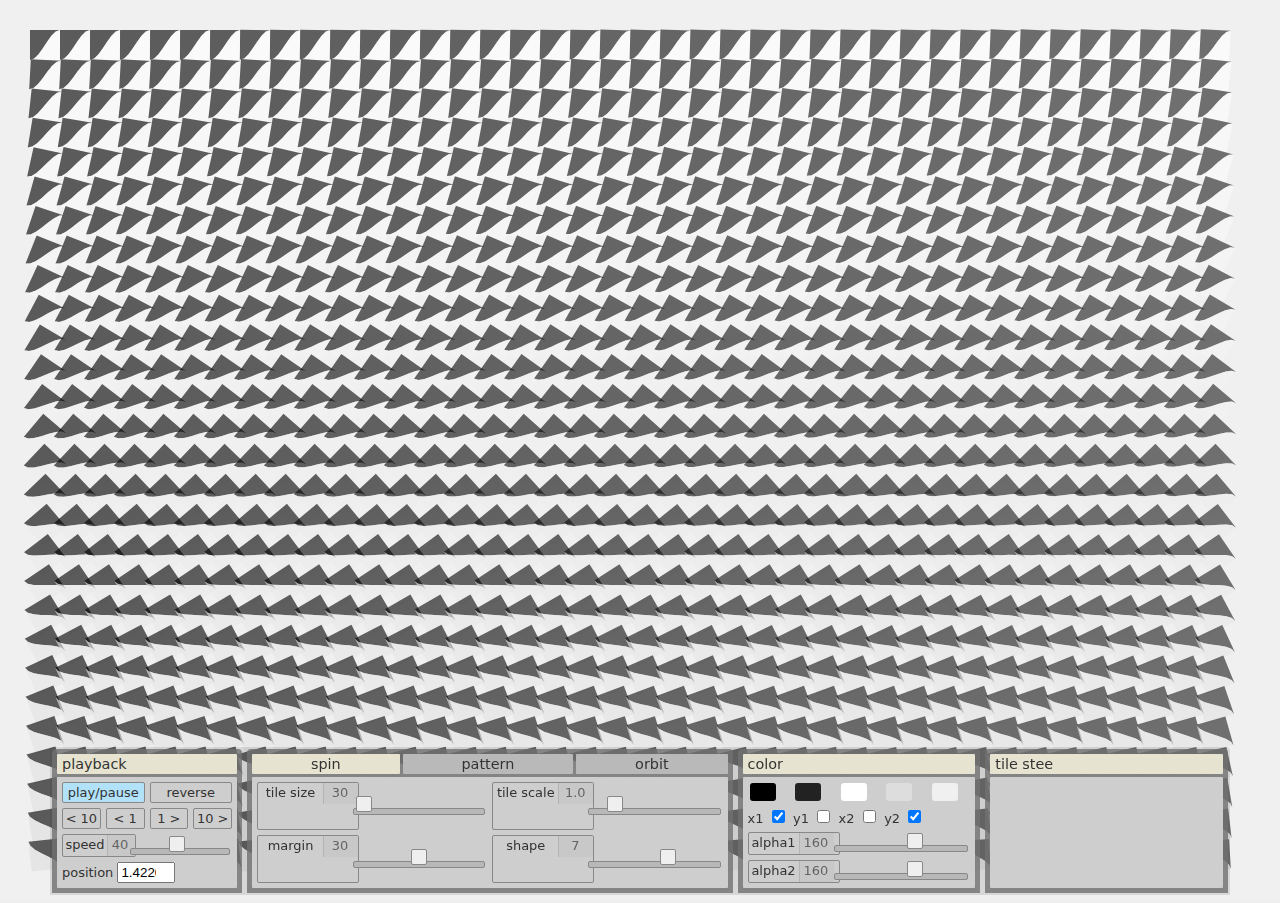
==== web/index.html @ 3391c8dc "change to orbit mode, crazy new stuff!" ====
<!DOCTYPE html>
<html>
  <head>
    <meta charset="UTF-8">
    <meta name="viewport" content="width=device-width,initial-scale=1">
    <title>Tiles</title>
    <meta name="author" content="James Rowen">
    <meta name="description" content="Tile spinner">
    <meta name="keywords" content="tiles, math, canvas, patterns">
    <link rel="stylesheet" href="styles.css" type="text/css">
  </head>

  <body>
    <div id="mode" class="controls">
      <div id="playback">
        <div class="controlHeader">playback</div>
        <div class="controlPanel">
          <div id="playing" class="button" onclick="updateSetting(this.id, !this.value)">play/pause</div>
          <div id="rewind" class="button" onclick="updateSetting(this.id, !this.value)" />reverse</div>
          <div id="stepBack10" class="button" onclick="setStep(-10)">&lt; 10</div>
          <div id="stepBack" class="button" onclick="setStep(-1)">&lt; 1</div>
          <div id="stepForward" class="button" onclick="setStep(1)">1 &gt;</div>
          <div id="stepForward10" class="button" onclick="setStep(10)">10 &gt;</div>
          <div class="slider speedControl spinMode">
            <label for="spinSpeed"><div>speed</div><span></span></label>
            <input type="range" id="spinSpeed" min="1" max="85" step="1" oninput="updateSetting(this.id, this.value)" />
          </div>
          <div class="slider speedControl patternMode">
            <label for="patternSpeed"><div>speed</div><span></span></label>
            <input type="range" id="patternSpeed" min="1" max="80" step="1" oninput="updateSetting(this.id, this.value)" />
          </div>
          <div class="slider speedControl orbitMode">
            <label for="orbitSpeed"><div>speed</div><span></span></label>
            <input type="range" id="orbitSpeed" min="1" max="80" step="1" oninput="updateSetting(this.id, this.value)" />
          </div>
          <div class="positionControl spinMode">
            <label for="spin">position</label>
            <input type="number" id="spin" onchange="updateSetting(this.id, this.value)" />
          </div>
          <div class="positionControl patternMode">
            <label for="patternProg">position</label>
            <input type="number" id="patternProg" onchange="updateSetting(this.id, this.value)" />
          </div>
          <div class="positionControl orbitMode">
            <label for="orbit">orbit</label>
            <input type="number" id="orbit" onchange="updateSetting(this.id, this.value)" />
          </div>
        </div>
      </div>
      <div id="modeControls">
        <div id="modeTabs">
          <div class="controlHeader" onclick="updateSetting('mode', 'spin')">spin</div><!--
       --><div class="controlHeader" onclick="updateSetting('mode', 'pattern')">pattern</div><!--
       --><div class="controlHeader" onclick="updateSetting('mode', 'orbit')">orbit</div>
        </div>
        <div class="controlPanel">
          <div class="slider spinMode">
            <label for="tileSize"><div>tile size</div><span></span></label>
            <input type="range" id="tileSize" min="40" max="180" step="1" oninput="updateSetting(this.id, this.value)" />
          </div>
          <div class="slider spinMode">
            <label for="tileScale"><div>tile scale</div><span></span></label>
            <input type="range" id="tileScale" min=".7" max="2.8" step=".02" oninput="updateSetting(this.id, this.value)" />
          </div>
          <div class="slider spinMode">
            <label for="margin"><div>margin</div><span></span></label>
            <input type="range" id="margin" min="0" max="60" step="1" oninput="updateSetting(this.id, this.value)" />
          </div>
          <div class="slider spinMode">
            <label for="shapeIterations"><div>shape</div><span></span></label>
            <input type="range" id="shapeIterations" min="2" max="10" step="1" oninput="updateSetting(this.id, this.value)" />
          </div>
          <div class="patternMode"> not implemented yet</div>
          <div class="slider orbitMode">
            <label for="zoom"><div>zoom</div><span></span></label>
            <input type="range" id="zoom" min="5" max="80" step="1" oninput="updateSetting(this.id, this.value)" />
          </div>
          <div class="slider orbitMode">
            <label for="radius"><div>curl</div><span></span></label>
            <input type="range" id="radius" min="1" max="60" step="1" oninput="updateSetting(this.id, this.value)" />
          </div>
          <div class="slider orbitMode">
            <label for="bodies"><div>bodies</div><span></span></label>
            <input type="range" id="bodies" min="10" max="2000" step="10" oninput="updateSetting(this.id, this.value)" />
          </div>
        </div>
      </div>
      <div id="color">
        <div class="controlHeader">color</div>
        <div class="controlPanel">
          <input type="color" id="color1a" onchange="updateSetting(this.id, this.value)" />
          <input type="color" id="color1b" onchange="updateSetting(this.id, this.value)" />
          <input type="color" id="color2a" onchange="updateSetting(this.id, this.value)" />
          <input type="color" id="color2b" onchange="updateSetting(this.id, this.value)" />
          <input type="color" id="bgColor" onchange="updateSetting(this.id, this.value)" />
          <div>x1 <input type="checkbox" id="g1x" onchange="updateSetting(this.id, this.checked)" /></div>
          <div>y1 <input type="checkbox" id="g1y" onchange="updateSetting(this.id, this.checked)" /></div>
          <div>x2 <input type="checkbox" id="g2x" onchange="updateSetting(this.id, this.checked)" /></div>
          <div>y2 <input type="checkbox" id="g2y" onchange="updateSetting(this.id, this.checked)" /></div>
          <div class="slider">
            <label for="c1alpha"><div>alpha1</div><span></span></label>
            <input type="range" id="c1alpha" min="0" max="255" step="1" oninput="updateSetting(this.id, this.value)" />
          </div>
          <div class="slider">
            <label for="c2alpha"><div>alpha2</div><span></span></label>
            <input type="range" id="c2alpha" min="0" max="255" step="1" oninput="updateSetting(this.id, this.value)" />
          </div>
        </div>
      </div>
      <div id="msg">
        <div id="msgHeader" class="controlHeader">tile stee</div>
        <div id="message" class="controlPanel">
        </div>
      </div>
    </div>

    <script src="lib/p5.min.js" type="text/javascript"></script>
    <script src="settings.js" type="text/javascript"></script>
    <script src="main.js" type="text/javascript"></script>
    <script src="input.js" type="text/javascript"></script>
  </body>
</html>
---- web/styles.css ----
html {
  background-color: #eee;
}
body {
  margin: 0;
  font-family: system-ui, sans-serif;
  font-size: .9em;
}
:focus { outline: none; }
#canvas {
  position: absolute;
  top: 50%;
  left: 50%;
  transform: translate(-50%, -50%);
  border: 1px solid #ccc;
}
.tile {
  display: inline-block;
  position: absolute;
  opacity: .6;
}

.controls {
  position: fixed;
  display: grid;
  grid-template-columns: 190px 2fr 1fr 1fr;
  grid-gap: 5px;
  grid-auto-rows: auto;
  bottom: 0px;
  left: 50px;
  right: 50px;
  color: #333;
  background-color: #33333322;
  padding: 2px;
  margin-bottom: 5px;
  border-top-left-radius: 4px;
  border-top-right-radius: 4px;
  transition: bottom .4s ease 0s;
  user-select: none;
}
.controls.closed {
  bottom: -150px;
}
.controls > div {
  display: flex;
  flex-flow: column;
  padding: 5px;
  background-color: #717171cc;
  border-top-left-radius: 4px;
  border-top-right-radius: 4px;
}

.controlHeader {
  padding: 2px 5px;
  border-radius: 1px;
  margin-bottom: 3px;
  background-color: #e6e4d0;
}
#modeTabs { display: flex; flex-flow: row; }
#modeTabs div {
  background-color: #b9b9b9;
  cursor: pointer;
  margin-right: 3px;
  text-align: center;
  flex: 1 1 auto;
}
#modeTabs div:last-child { margin-right: 0; }
#mode[value="spin"] #modeTabs div:nth-child(1),
#mode[value="pattern"] #modeTabs div:nth-child(2),
#mode[value="orbit"] #modeTabs div:nth-child(3) {
  background-color: #e6e4d0;
}

.controlPanel {
  background-color: #cecece;
  border-radius: 1px;
  padding: 5px;
  flex: 1 1 auto;
  font-size: .9em;
}
.button {
  display: inline-block;
  cursor: pointer;
  padding: 2px;
  border: 1px solid #888;
  border-radius: 2px;
  text-align: center;
  user-select: none;
  transition: background-color .1s ease 0s;
}
.button:active,
.button[value=true] {
  background-color: #b2e2f9;
}
#playback .controlPanel {
  display: grid;
  grid-template-columns: 1fr 1fr 1fr 1fr;
  grid-gap: 5px;
  grid-auto-rows: auto;
  padding: 5px;
}
#playing { grid-column: 1 / 3 }
#rewind { grid-column: 3 / 5 }
.speedControl, .positionControl { grid-column: 1 / 5; }

#modeControls .controlPanel {
  display: grid;
  grid-template-columns: 1fr 1fr;
  grid-gap: 5px;
  grid-auto-rows: auto;
}
#modeControls .slider.orbitMode { grid-column: 1 / 2; }
#color .controlPanel {
  display: grid;
  grid-template-columns: 1fr 1fr 1fr 1fr 1fr;
  grid-gap: 5px;
  grid-auto-rows: auto;
}
#color .slider { grid-column: 1 / 6; }

input[type="color"] {
	-webkit-appearance: none;
	border: none;
  background: none;
  height: 20px;
  width: 30px;
}
input[type="color"]::-webkit-color-swatch-wrapper {
	padding: 0;
}
input[type="color"]::-webkit-color-swatch {
	border: none;
  border-radius: 3px;
}

input[type=range] {
  -webkit-appearance: none;
  background: transparent;
  margin-top: 13px;
  min-width: 30px;
}
input[type=range]::-webkit-slider-runnable-track {
  width: 100%;
  height: 7px;
  cursor: pointer;
  background: #b8b8b8;
  border: 1px solid #888;
  border-radius: 2px;
  padding: 2px;
}
input[type=range]::-ms-track {
  width: 100%;
  cursor: pointer;
  background: transparent;
  border-color: transparent;
  color: transparent;
  height: 7px;
  cursor: pointer;
  background: #b8b8b8;
  border: 1px solid #888;
  border-radius: 2px;
  padding: 2px;
}
input[type=range]::-webkit-slider-thumb {
  -webkit-appearance: none;
  height: 16px;
  width: 16px;
  border-radius: 2px;
  background: #efefef;
  border: 1px solid #888;
  cursor: pointer;
  margin-top: -15px;
}
input[type=range]::-webkit-slider-thumb:active {
  background-color: #f7f6ea;
}
input[type=range]::-moz-range-thumb {
  height: 16px;
  width: 16px;
  border-radius: 2px;
  background: #efefef;
  border: 1px solid #888;
  cursor: pointer;
  margin-top: -15px;
}
input[type=range]::-ms-thumb {
  height: 16px;
  width: 16px;
  border-radius: 2px;
  background: #efefef;
  border: 1px solid #888;
  cursor: pointer;
  margin-top: -15px;
}
#mode[value="spin"] .spinMode.slider,
#mode[value="pattern"] .patternMode.slider,
#mode[value="orbit"] .orbitMode.slider {
  display: flex;
}
.slider {
  display: flex;
  flex-flow: row;
}
.slider label {
  margin-right: -8px;
  border: 1px solid #888;
  border-radius: 2px;
  flex-basis: 100px;
}
.slider label div {
  text-align: center;
  display: inline-block;
  width: 65px;
}
.slider label span {
  height: 19px;
  width: 24px;
  background-color: #c8c8c8;
  color: #636363;
  border-left: 1px solid #b4b4b4;
  display: inline-block;
  padding: 2px 6px 0px 4px;
  text-align: center;
}
.slider input { flex: 1 1 auto; }

.slider.speedControl label { flex-basis: 93px; }
.slider.speedControl label div { width: 44px; }
.slider.speedControl label span { padding: 2px 3px 0px 0px; }
#color .slider label { flex-basis: 90px; }
#color .slider label div { width: 50px; }

input[type="number"] {
  width: 50px;
}

.spinMode,
.patternMode,
.orbitMode {
  display: none;
}
#mode[value="spin"] .spinMode,
#mode[value="pattern"] .patternMode,
#mode[value="orbit"] .orbitMode {
  display: initial;
}
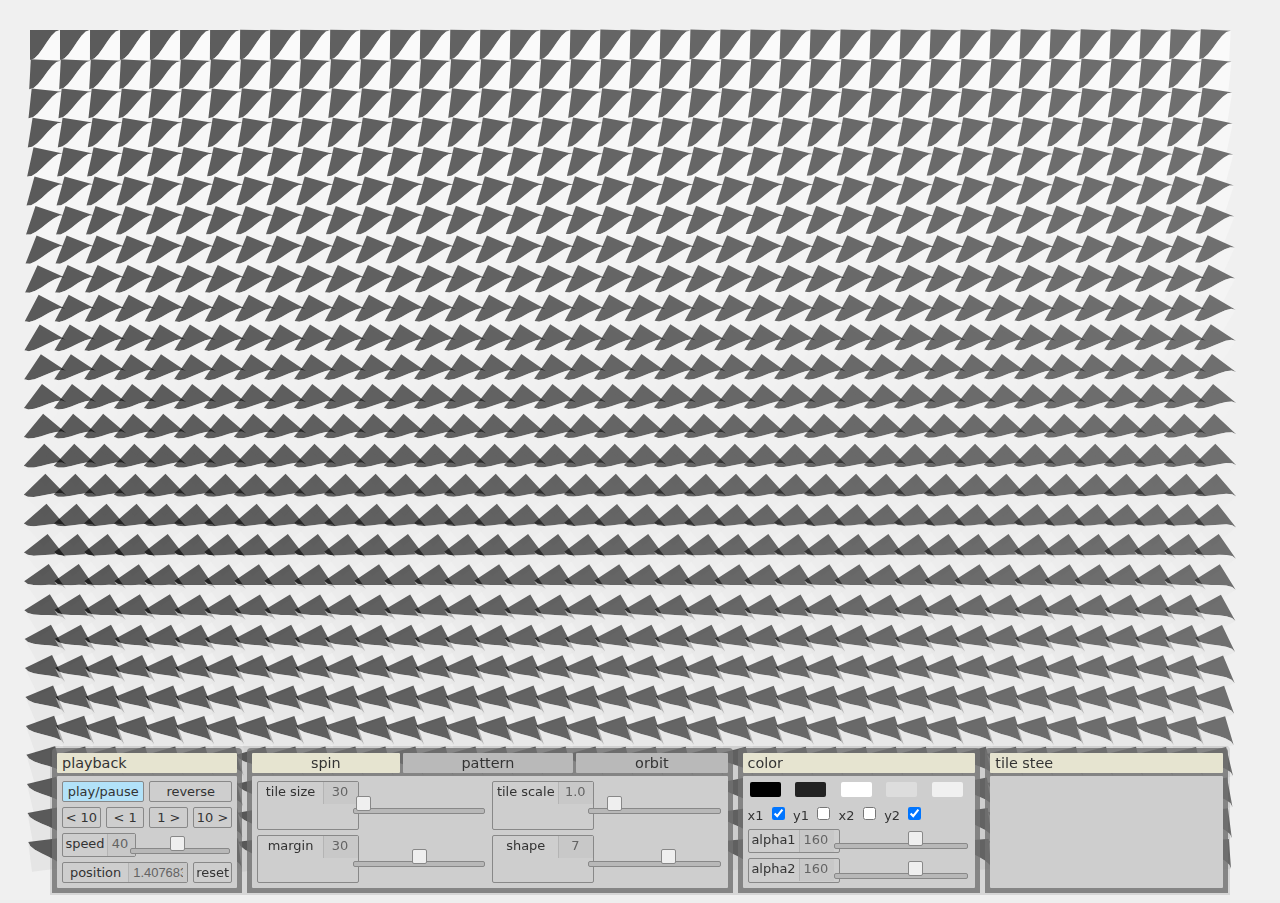
==== commit 41f84683: "- style text input - add position reset button - fix slider with 4 digit value - add growth control " ====
--- a/web/index.html
+++ b/web/index.html
@@ -33,18 +33,19 @@
             <label for="orbitSpeed"><div>speed</div><span></span></label>
             <input type="range" id="orbitSpeed" min="1" max="80" step="1" oninput="updateSetting(this.id, this.value)" />
           </div>
-          <div class="positionControl spinMode">
+          <div class="input positionControl spinMode">
             <label for="spin">position</label>
-            <input type="number" id="spin" onchange="updateSetting(this.id, this.value)" />
+            <input type="text" id="spin" onchange="updateSetting(this.id, this.value)" />
           </div>
-          <div class="positionControl patternMode">
-            <label for="patternProg">position</label>
-            <input type="number" id="patternProg" onchange="updateSetting(this.id, this.value)" />
+          <div class="input positionControl patternMode">
+            <label for="pattern">position</label>
+            <input type="text" id="pattern" onchange="updateSetting(this.id, this.value)" />
           </div>
-          <div class="positionControl orbitMode">
+          <div class="input positionControl orbitMode">
             <label for="orbit">orbit</label>
-            <input type="number" id="orbit" onchange="updateSetting(this.id, this.value)" />
+            <input type="text" id="orbit" onchange="updateSetting(this.id, this.value)" />
           </div>
+          <div id="resetPos" class="button" onclick="updateSetting(mode, 0)">reset</div>
         </div>
       </div>
       <div id="modeControls">
@@ -76,12 +77,16 @@
             <input type="range" id="zoom" min="5" max="80" step="1" oninput="updateSetting(this.id, this.value)" />
           </div>
           <div class="slider orbitMode">
-            <label for="radius"><div>curl</div><span></span></label>
-            <input type="range" id="radius" min="1" max="60" step="1" oninput="updateSetting(this.id, this.value)" />
+            <label for="curl"><div>curl</div><span></span></label>
+            <input type="range" id="curl" min="1" max="60" step="1" oninput="updateSetting(this.id, this.value)" />
+          </div>
+          <div class="slider orbitMode fourdig">
+            <label for="bodies"><div>bodies</div><span></span></label>
+            <input type="range" id="bodies" min="100" max="1990" step="10" oninput="updateSetting(this.id, this.value)" />
           </div>
           <div class="slider orbitMode">
-            <label for="bodies"><div>bodies</div><span></span></label>
-            <input type="range" id="bodies" min="10" max="2000" step="10" oninput="updateSetting(this.id, this.value)" />
+            <label for="growth"><div>growth</div><span></span></label>
+            <input type="range" id="growth" min="1" max="130" step="1" oninput="updateSetting(this.id, this.value)" />
           </div>
         </div>
       </div>
--- a/web/styles.css
+++ b/web/styles.css
@@ -39,7 +39,7 @@
   user-select: none;
 }
 .controls.closed {
-  bottom: -150px;
+  bottom: -170px;
 }
 .controls > div {
   display: flex;
@@ -101,7 +101,8 @@
 }
 #playing { grid-column: 1 / 3 }
 #rewind { grid-column: 3 / 5 }
-.speedControl, .positionControl { grid-column: 1 / 5; }
+.speedControl { grid-column: 1 / 5; }
+.positionControl { grid-column: 1 / 4; }
 
 #modeControls .controlPanel {
   display: grid;
@@ -109,7 +110,6 @@
   grid-gap: 5px;
   grid-auto-rows: auto;
 }
-#modeControls .slider.orbitMode { grid-column: 1 / 2; }
 #color .controlPanel {
   display: grid;
   grid-template-columns: 1fr 1fr 1fr 1fr 1fr;
@@ -122,15 +122,15 @@
 	-webkit-appearance: none;
 	border: none;
   background: none;
-  height: 20px;
-  width: 30px;
+  height: 17px;
+  width: 35px;
 }
 input[type="color"]::-webkit-color-swatch-wrapper {
 	padding: 0;
 }
 input[type="color"]::-webkit-color-swatch {
 	border: none;
-  border-radius: 3px;
+  border-radius: 2px;
 }
 
 input[type=range] {
@@ -141,7 +141,7 @@
 }
 input[type=range]::-webkit-slider-runnable-track {
   width: 100%;
-  height: 7px;
+  height: 6px;
   cursor: pointer;
   background: #b8b8b8;
   border: 1px solid #888;
@@ -154,7 +154,7 @@
   background: transparent;
   border-color: transparent;
   color: transparent;
-  height: 7px;
+  height: 6px;
   cursor: pointer;
   background: #b8b8b8;
   border: 1px solid #888;
@@ -163,8 +163,8 @@
 }
 input[type=range]::-webkit-slider-thumb {
   -webkit-appearance: none;
-  height: 16px;
-  width: 16px;
+  height: 15px;
+  width: 15px;
   border-radius: 2px;
   background: #efefef;
   border: 1px solid #888;
@@ -175,8 +175,8 @@
   background-color: #f7f6ea;
 }
 input[type=range]::-moz-range-thumb {
-  height: 16px;
-  width: 16px;
+  height: 15px;
+  width: 15px;
   border-radius: 2px;
   background: #efefef;
   border: 1px solid #888;
@@ -184,8 +184,8 @@
   margin-top: -15px;
 }
 input[type=range]::-ms-thumb {
-  height: 16px;
-  width: 16px;
+  height: 15px;
+  width: 15px;
   border-radius: 2px;
   background: #efefef;
   border: 1px solid #888;
@@ -193,8 +193,11 @@
   margin-top: -15px;
 }
 #mode[value="spin"] .spinMode.slider,
+#mode[value="spin"] .spinMode.input,
 #mode[value="pattern"] .patternMode.slider,
-#mode[value="orbit"] .orbitMode.slider {
+#mode[value="pattern"] .patternMode.input,
+#mode[value="orbit"] .orbitMode.slider,
+#mode[value="orbit"] .orbitMode.input {
   display: flex;
 }
 .slider {
@@ -213,7 +216,7 @@
   width: 65px;
 }
 .slider label span {
-  height: 19px;
+  height: 20px;
   width: 24px;
   background-color: #c8c8c8;
   color: #636363;
@@ -224,14 +227,39 @@
 }
 .slider input { flex: 1 1 auto; }
 
+.slider.fourdig label span { padding: 2px 16px 0px 6px }
+.slider.fourdig label div { width: 53px;}
 .slider.speedControl label { flex-basis: 93px; }
 .slider.speedControl label div { width: 44px; }
 .slider.speedControl label span { padding: 2px 3px 0px 0px; }
 #color .slider label { flex-basis: 90px; }
 #color .slider label div { width: 50px; }
 
-input[type="number"] {
+
+input[type="text"] {
   width: 50px;
+  -webkit-appearance: none;
+  background-color: #c8c8c8;
+  padding: 2px 4px;
+  border: none;
+  border-left: 1px solid #b4b4b4;
+  transition: background-color .1s ease 0s;
+  font-size: inherit;
+  color: #636363;
+}
+input[type="text"]:focus {
+  background: #efefef;
+}
+.input {
+  border: 1px solid #888;
+  border-radius: 2px;
+  display: flex;
+  flex-flow: row;
+}
+.input label {
+  flex: 1 1 auto;
+  text-align: center;
+  padding-top: 2px;
 }
 
 .spinMode,
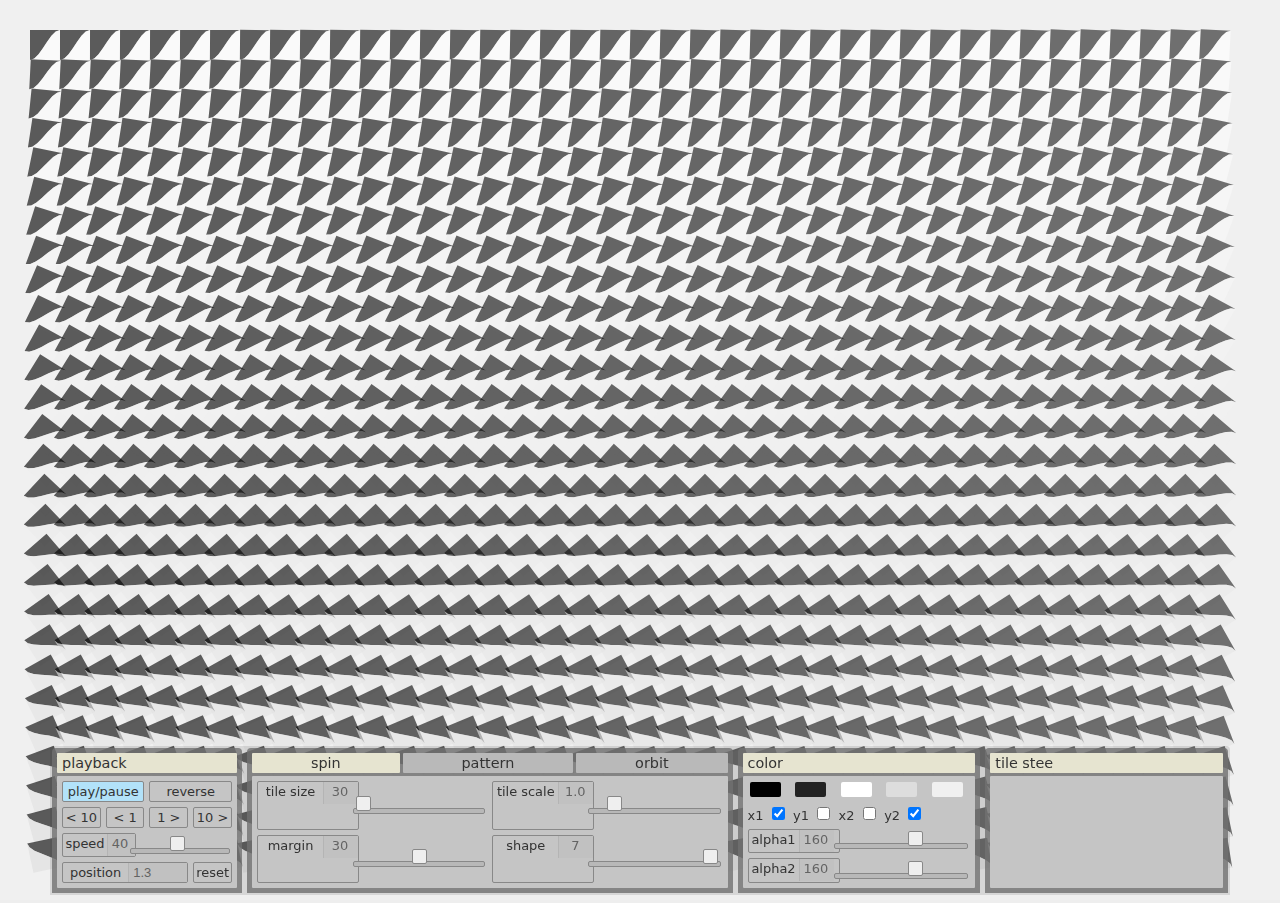
==== commit 384daa53: "text input tweaks - change step keys to greater than/less than to not interfere with using arrow key" ====
--- a/web/index.html
+++ b/web/index.html
@@ -69,7 +69,7 @@
           </div>
           <div class="slider spinMode">
             <label for="shapeIterations"><div>shape</div><span></span></label>
-            <input type="range" id="shapeIterations" min="2" max="10" step="1" oninput="updateSetting(this.id, this.value)" />
+            <input type="range" id="shapeIterations" min="2" max="7" step="1" oninput="updateSetting(this.id, this.value)" />
           </div>
           <div class="patternMode"> not implemented yet</div>
           <div class="slider orbitMode">
--- a/web/styles.css
+++ b/web/styles.css
@@ -72,7 +72,7 @@
 }
 
 .controlPanel {
-  background-color: #cecece;
+  background-color: #c5c5c5;
   border-radius: 1px;
   padding: 5px;
   flex: 1 1 auto;
@@ -218,7 +218,7 @@
 .slider label span {
   height: 20px;
   width: 24px;
-  background-color: #c8c8c8;
+  background-color: #c1c1c1;
   color: #636363;
   border-left: 1px solid #b4b4b4;
   display: inline-block;
@@ -227,8 +227,8 @@
 }
 .slider input { flex: 1 1 auto; }
 
-.slider.fourdig label span { padding: 2px 16px 0px 6px }
-.slider.fourdig label div { width: 53px;}
+.slider.fourdig label span { width: 33px; }
+.slider.fourdig label div { width: 55px;}
 .slider.speedControl label { flex-basis: 93px; }
 .slider.speedControl label div { width: 44px; }
 .slider.speedControl label span { padding: 2px 3px 0px 0px; }
@@ -239,7 +239,7 @@
 input[type="text"] {
   width: 50px;
   -webkit-appearance: none;
-  background-color: #c8c8c8;
+  background-color: #c1c1c1;
   padding: 2px 4px;
   border: none;
   border-left: 1px solid #b4b4b4;
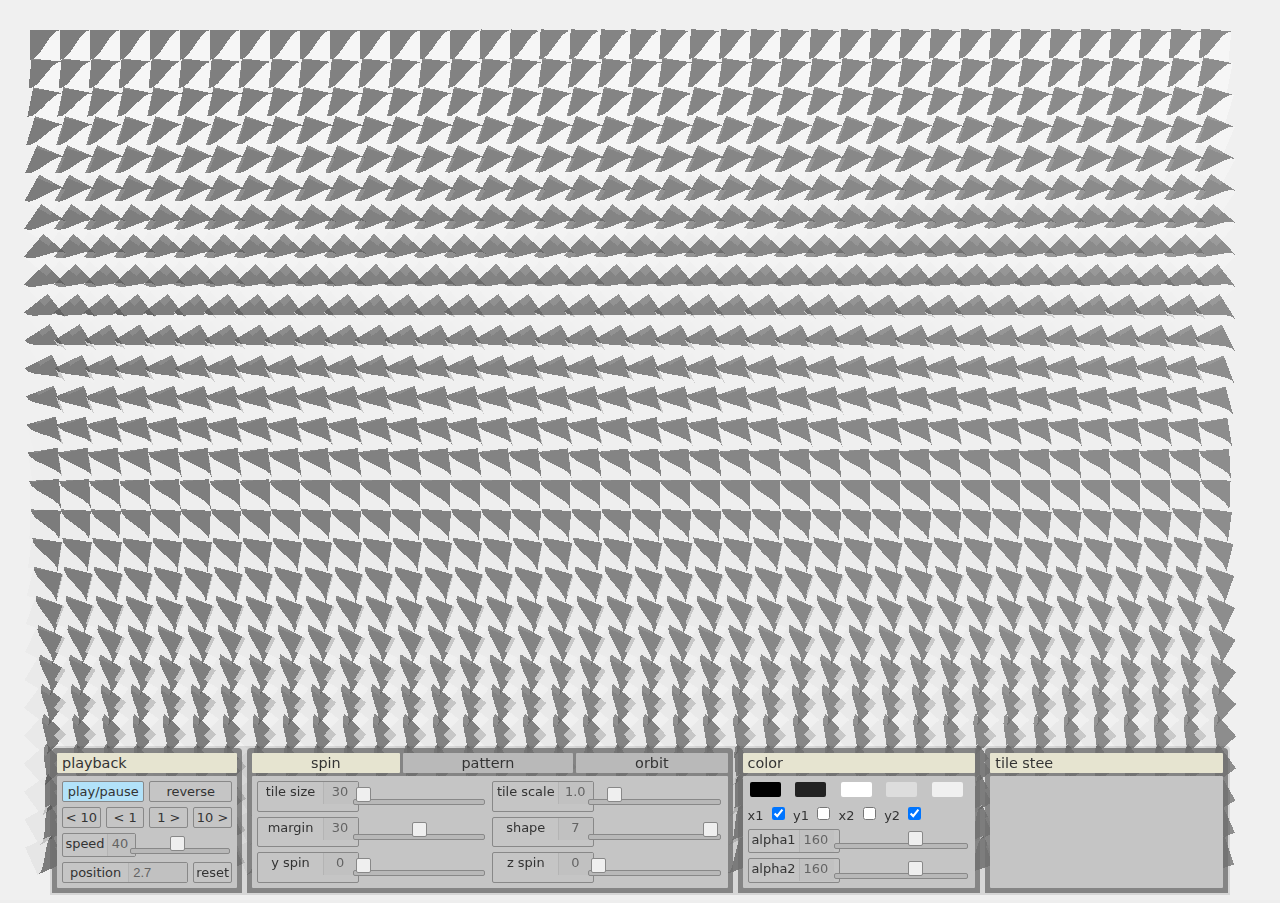
==== commit b33d8670: "add webgl and 3d rotations to spin mode - make reset button reset all dimensions in spin mode" ====
--- a/web/index.html
+++ b/web/index.html
@@ -45,7 +45,7 @@
             <label for="orbit">orbit</label>
             <input type="text" id="orbit" onchange="updateSetting(this.id, this.value)" />
           </div>
-          <div id="resetPos" class="button" onclick="updateSetting(mode, 0)">reset</div>
+          <div id="resetPos" class="button" onclick="resetPos(mode)">reset</div>
         </div>
       </div>
       <div id="modeControls">
@@ -70,6 +70,14 @@
           <div class="slider spinMode">
             <label for="shapeIterations"><div>shape</div><span></span></label>
             <input type="range" id="shapeIterations" min="2" max="7" step="1" oninput="updateSetting(this.id, this.value)" />
+          </div>
+          <div class="slider spinMode">
+            <label for="spinYSpeed"><div>y spin</div><span></span></label>
+            <input type="range" id="spinYSpeed" min="0" max="100" step="1" oninput="updateSetting(this.id, this.value)" />
+          </div>
+          <div class="slider spinMode">
+            <label for="spinXSpeed"><div>z spin</div><span></span></label>
+            <input type="range" id="spinXSpeed" min="0" max="100" step="1" oninput="updateSetting(this.id, this.value)" />
           </div>
           <div class="patternMode"> not implemented yet</div>
           <div class="slider orbitMode">
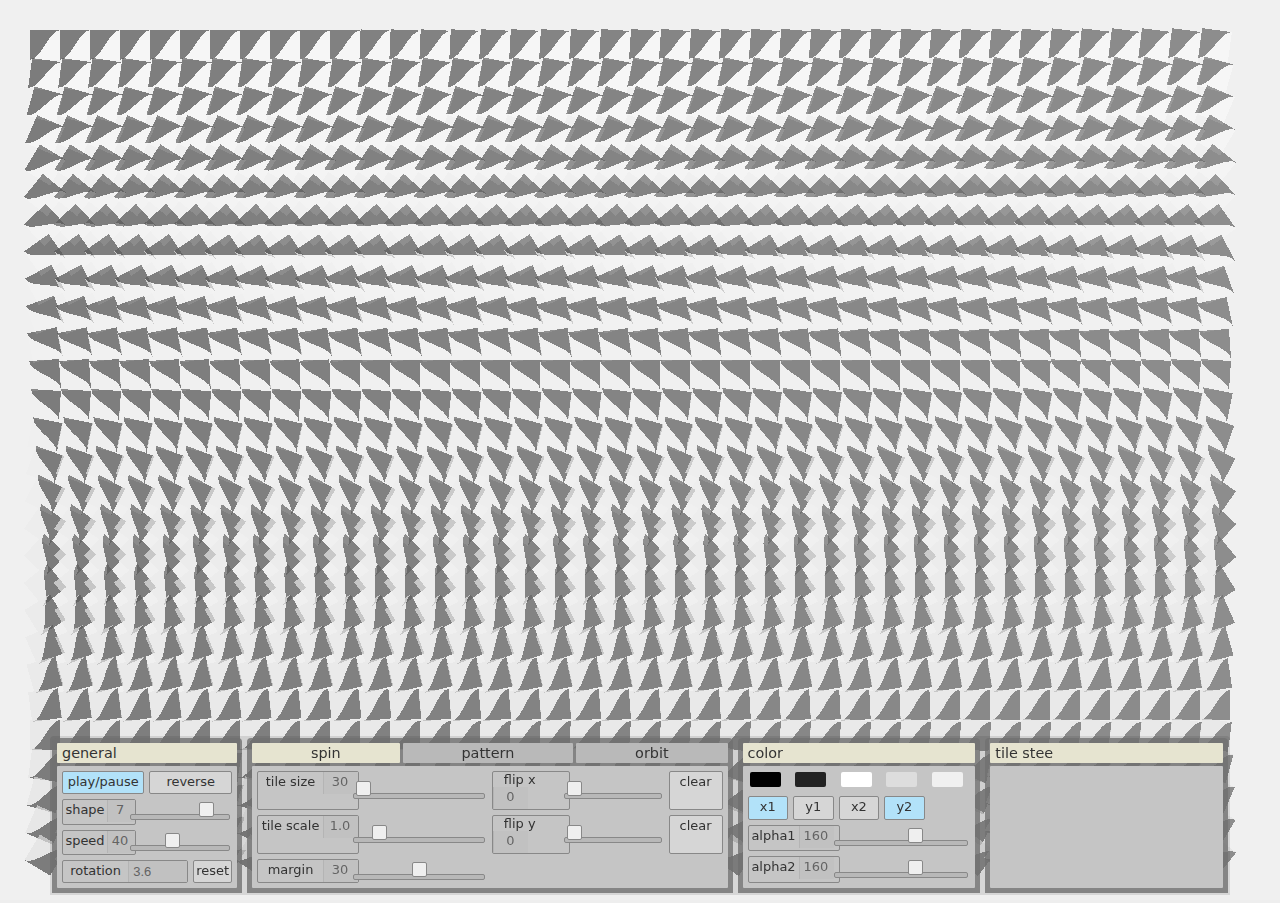
==== commit 11befc0e: "- spin mode changes   - add buttons to clear x/y flip amount   - add scroll to flip feature while pa" ====
--- a/web/index.html
+++ b/web/index.html
@@ -13,17 +13,17 @@
   <body>
     <div id="mode" class="controls">
       <div id="playback">
-        <div class="controlHeader">playback</div>
+        <div class="controlHeader">general</div>
         <div class="controlPanel">
           <div id="playing" class="button" onclick="updateSetting(this.id, !this.value)">play/pause</div>
           <div id="rewind" class="button" onclick="updateSetting(this.id, !this.value)" />reverse</div>
-          <div id="stepBack10" class="button" onclick="setStep(-10)">&lt; 10</div>
-          <div id="stepBack" class="button" onclick="setStep(-1)">&lt; 1</div>
-          <div id="stepForward" class="button" onclick="setStep(1)">1 &gt;</div>
-          <div id="stepForward10" class="button" onclick="setStep(10)">10 &gt;</div>
+          <div class="slider">
+            <label for="shapeIterations"><div>shape</div><span></span></label>
+            <input type="range" id="shapeIterations" min="2" max="8" step="1" oninput="updateSetting(this.id, this.value)" />
+          </div>
           <div class="slider speedControl spinMode">
             <label for="spinSpeed"><div>speed</div><span></span></label>
-            <input type="range" id="spinSpeed" min="1" max="85" step="1" oninput="updateSetting(this.id, this.value)" />
+            <input type="range" id="spinSpeed" min="0" max="99" step="1" oninput="updateSetting(this.id, this.value)" />
           </div>
           <div class="slider speedControl patternMode">
             <label for="patternSpeed"><div>speed</div><span></span></label>
@@ -34,7 +34,7 @@
             <input type="range" id="orbitSpeed" min="1" max="80" step="1" oninput="updateSetting(this.id, this.value)" />
           </div>
           <div class="input positionControl spinMode">
-            <label for="spin">position</label>
+            <label for="spin">rotation</label>
             <input type="text" id="spin" onchange="updateSetting(this.id, this.value)" />
           </div>
           <div class="input positionControl patternMode">
@@ -45,7 +45,7 @@
             <label for="orbit">orbit</label>
             <input type="text" id="orbit" onchange="updateSetting(this.id, this.value)" />
           </div>
-          <div id="resetPos" class="button" onclick="resetPos(mode)">reset</div>
+          <div id="resetPos" class="button" onclick="resetPos()">reset</div>
         </div>
       </div>
       <div id="modeControls">
@@ -55,44 +55,42 @@
        --><div class="controlHeader" onclick="updateSetting('mode', 'orbit')">orbit</div>
         </div>
         <div class="controlPanel">
-          <div class="slider spinMode">
+          <div class="slider left spinMode">
             <label for="tileSize"><div>tile size</div><span></span></label>
             <input type="range" id="tileSize" min="40" max="180" step="1" oninput="updateSetting(this.id, this.value)" />
           </div>
-          <div class="slider spinMode">
+          <div class="slider right spinMode">
+            <label for="spinXSpeed"><div>flip x</div><span></span></label>
+            <input type="range" id="spinXSpeed" min="0" max="99" step="1" oninput="updateSetting(this.id, this.value)" />
+          </div>
+          <div id="clearX" class="button spinMode" onclick="clearSpinX()">clear</div>
+          <div class="slider left spinMode">
             <label for="tileScale"><div>tile scale</div><span></span></label>
             <input type="range" id="tileScale" min=".7" max="2.8" step=".02" oninput="updateSetting(this.id, this.value)" />
           </div>
-          <div class="slider spinMode">
+          <div class="slider right spinMode">
+            <label for="spinYSpeed"><div>flip y</div><span></span></label>
+            <input type="range" id="spinYSpeed" min="0" max="99" step="1" oninput="updateSetting(this.id, this.value)" />
+          </div>
+          <div id="clearY" class="button spinMode" onclick="clearSpinY()">clear</div>
+          <div class="slider left spinMode">
             <label for="margin"><div>margin</div><span></span></label>
             <input type="range" id="margin" min="0" max="60" step="1" oninput="updateSetting(this.id, this.value)" />
           </div>
-          <div class="slider spinMode">
-            <label for="shapeIterations"><div>shape</div><span></span></label>
-            <input type="range" id="shapeIterations" min="2" max="7" step="1" oninput="updateSetting(this.id, this.value)" />
-          </div>
-          <div class="slider spinMode">
-            <label for="spinYSpeed"><div>y spin</div><span></span></label>
-            <input type="range" id="spinYSpeed" min="0" max="100" step="1" oninput="updateSetting(this.id, this.value)" />
-          </div>
-          <div class="slider spinMode">
-            <label for="spinXSpeed"><div>z spin</div><span></span></label>
-            <input type="range" id="spinXSpeed" min="0" max="100" step="1" oninput="updateSetting(this.id, this.value)" />
-          </div>
           <div class="patternMode"> not implemented yet</div>
-          <div class="slider orbitMode">
+          <div class="slider left orbitMode">
             <label for="zoom"><div>zoom</div><span></span></label>
             <input type="range" id="zoom" min="5" max="80" step="1" oninput="updateSetting(this.id, this.value)" />
           </div>
-          <div class="slider orbitMode">
+          <div class="slider right orbitMode">
             <label for="curl"><div>curl</div><span></span></label>
             <input type="range" id="curl" min="1" max="60" step="1" oninput="updateSetting(this.id, this.value)" />
           </div>
-          <div class="slider orbitMode fourdig">
+          <div class="slider left orbitMode fourdig">
             <label for="bodies"><div>bodies</div><span></span></label>
             <input type="range" id="bodies" min="100" max="1990" step="10" oninput="updateSetting(this.id, this.value)" />
           </div>
-          <div class="slider orbitMode">
+          <div class="slider right orbitMode">
             <label for="growth"><div>growth</div><span></span></label>
             <input type="range" id="growth" min="1" max="130" step="1" oninput="updateSetting(this.id, this.value)" />
           </div>
@@ -106,10 +104,10 @@
           <input type="color" id="color2a" onchange="updateSetting(this.id, this.value)" />
           <input type="color" id="color2b" onchange="updateSetting(this.id, this.value)" />
           <input type="color" id="bgColor" onchange="updateSetting(this.id, this.value)" />
-          <div>x1 <input type="checkbox" id="g1x" onchange="updateSetting(this.id, this.checked)" /></div>
-          <div>y1 <input type="checkbox" id="g1y" onchange="updateSetting(this.id, this.checked)" /></div>
-          <div>x2 <input type="checkbox" id="g2x" onchange="updateSetting(this.id, this.checked)" /></div>
-          <div>y2 <input type="checkbox" id="g2y" onchange="updateSetting(this.id, this.checked)" /></div>
+          <div id="g1x" class="button" onclick="updateSetting(this.id, !this.value)">x1</div>
+          <div id="g1y" class="button" onclick="updateSetting(this.id, !this.value)">y1</div>
+          <div id="g2x" class="button" onclick="updateSetting(this.id, !this.value)">x2</div>
+          <div id="g2y" class="button" onclick="updateSetting(this.id, !this.value)">y2</div>
           <div class="slider">
             <label for="c1alpha"><div>alpha1</div><span></span></label>
             <input type="range" id="c1alpha" min="0" max="255" step="1" oninput="updateSetting(this.id, this.value)" />
--- a/web/styles.css
+++ b/web/styles.css
@@ -79,6 +79,7 @@
   font-size: .9em;
 }
 .button {
+  background-color: #d6d6d6;
   display: inline-block;
   cursor: pointer;
   padding: 2px;
@@ -94,22 +95,26 @@
 }
 #playback .controlPanel {
   display: grid;
-  grid-template-columns: 1fr 1fr 1fr 1fr;
+  grid-template-columns: repeat(4, 1fr);
   grid-gap: 5px;
   grid-auto-rows: auto;
   padding: 5px;
 }
 #playing { grid-column: 1 / 3 }
 #rewind { grid-column: 3 / 5 }
-.speedControl { grid-column: 1 / 5; }
+#playback .slider { grid-column: 1 / 5; }
 .positionControl { grid-column: 1 / 4; }
 
 #modeControls .controlPanel {
   display: grid;
-  grid-template-columns: 1fr 1fr;
-  grid-gap: 5px;
-  grid-auto-rows: auto;
-}
+  grid-template-columns: repeat(8, 1fr);
+  grid-gap: 5px;
+  grid-auto-rows: auto;
+}
+#modeControls .slider.left { grid-column: 1 / 5; }
+#modeControls .slider.right { grid-column: 5 / 9; }
+#modeControls .slider.right.spinMode { grid-column: 5 / 8; }
+#modeControls .slider.right.spinMode label div { width: 53px; }
 #color .controlPanel {
   display: grid;
   grid-template-columns: 1fr 1fr 1fr 1fr 1fr;
@@ -192,14 +197,6 @@
   cursor: pointer;
   margin-top: -15px;
 }
-#mode[value="spin"] .spinMode.slider,
-#mode[value="spin"] .spinMode.input,
-#mode[value="pattern"] .patternMode.slider,
-#mode[value="pattern"] .patternMode.input,
-#mode[value="orbit"] .orbitMode.slider,
-#mode[value="orbit"] .orbitMode.input {
-  display: flex;
-}
 .slider {
   display: flex;
   flex-flow: row;
@@ -229,9 +226,9 @@
 
 .slider.fourdig label span { width: 33px; }
 .slider.fourdig label div { width: 55px;}
-.slider.speedControl label { flex-basis: 93px; }
-.slider.speedControl label div { width: 44px; }
-.slider.speedControl label span { padding: 2px 3px 0px 0px; }
+#playback .slider label { flex-basis: 93px; }
+#playback .slider label div { width: 44px; }
+#playback .slider label span { padding: 2px 3px 0px 0px; }
 #color .slider label { flex-basis: 90px; }
 #color .slider label div { width: 50px; }
 
@@ -248,7 +245,7 @@
   color: #636363;
 }
 input[type="text"]:focus {
-  background: #efefef;
+  background: #eaeaea;
 }
 .input {
   border: 1px solid #888;
@@ -272,3 +269,12 @@
 #mode[value="orbit"] .orbitMode {
   display: initial;
 }
+
+#mode[value="spin"] .spinMode.slider,
+#mode[value="spin"] .spinMode.input,
+#mode[value="pattern"] .patternMode.slider,
+#mode[value="pattern"] .patternMode.input,
+#mode[value="orbit"] .orbitMode.slider,
+#mode[value="orbit"] .orbitMode.input {
+  display: flex;
+}
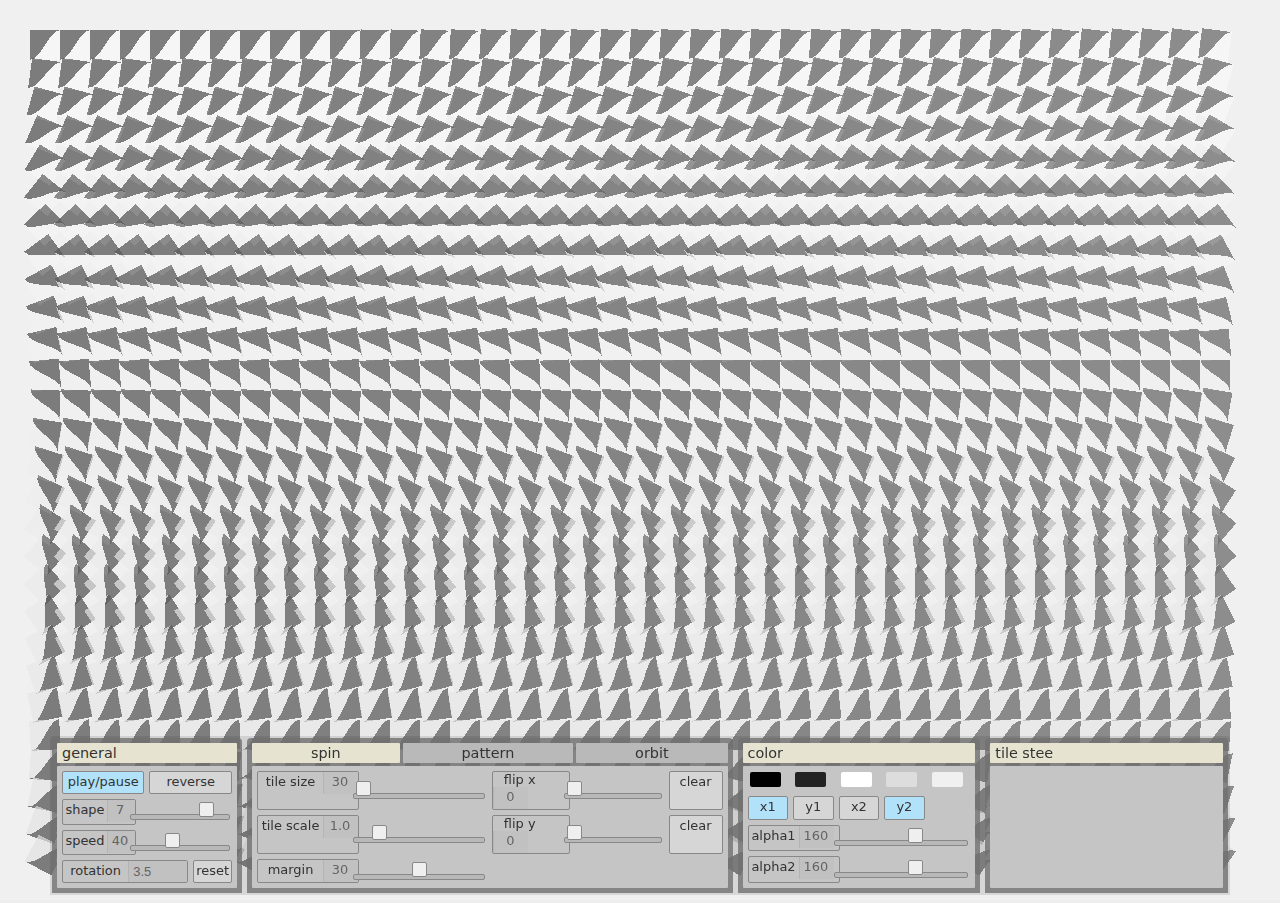
==== commit a9769a44: "improve zoom in orbit mode (what a trial to get such a simple formula!)" ====
--- a/web/index.html
+++ b/web/index.html
@@ -80,7 +80,7 @@
           <div class="patternMode"> not implemented yet</div>
           <div class="slider left orbitMode">
             <label for="zoom"><div>zoom</div><span></span></label>
-            <input type="range" id="zoom" min="5" max="80" step="1" oninput="updateSetting(this.id, this.value)" />
+            <input type="range" id="zoom" min="5" max="80" step="1" oninput="updateZoom(this.value)" />
           </div>
           <div class="slider right orbitMode">
             <label for="curl"><div>curl</div><span></span></label>
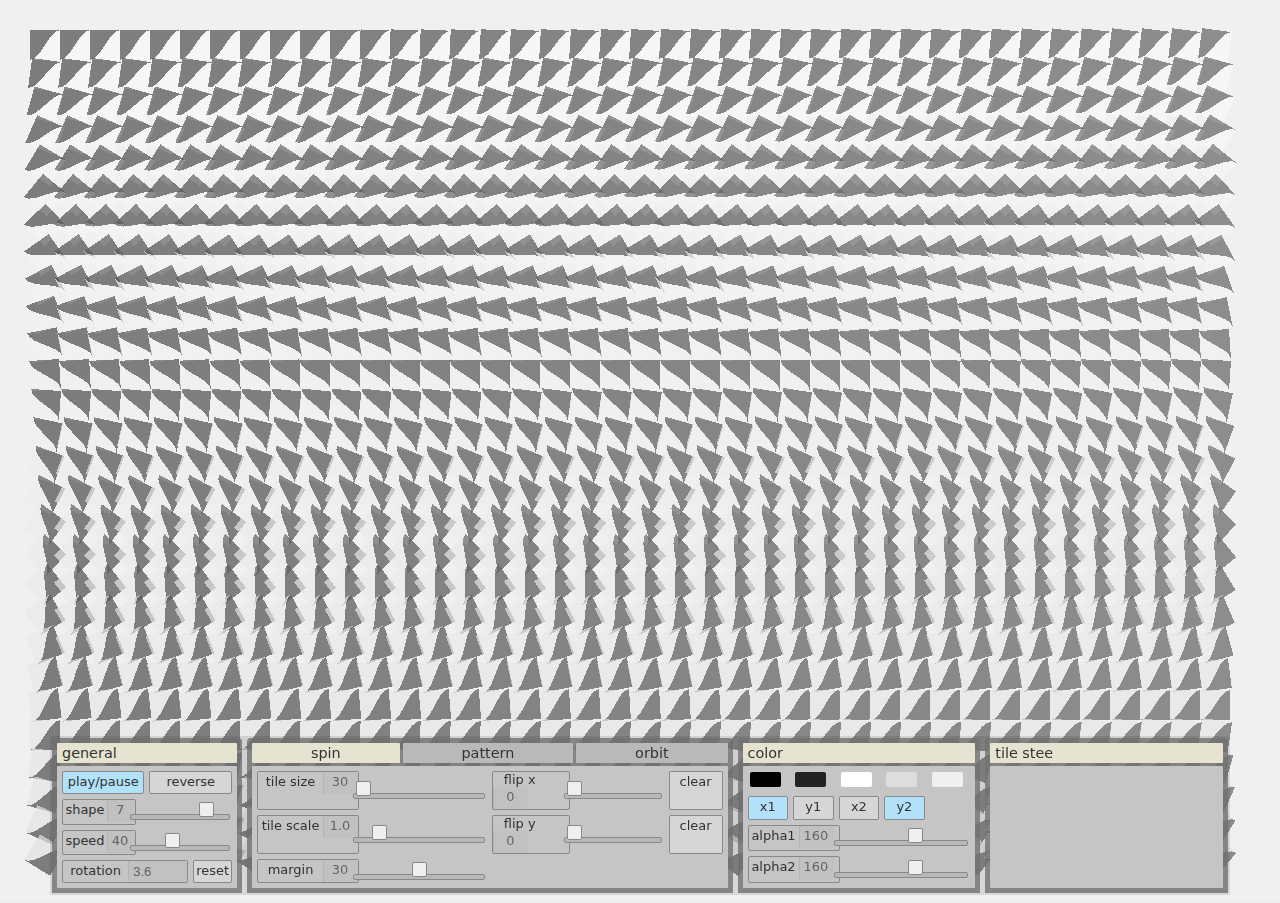
==== commit 4fcf7465: "orbit mode - add button to reset camera position, correct zooming w/keyboard" ====
--- a/web/index.html
+++ b/web/index.html
@@ -78,22 +78,23 @@
             <input type="range" id="margin" min="0" max="60" step="1" oninput="updateSetting(this.id, this.value)" />
           </div>
           <div class="patternMode"> not implemented yet</div>
-          <div class="slider left orbitMode">
-            <label for="zoom"><div>zoom</div><span></span></label>
-            <input type="range" id="zoom" min="5" max="80" step="1" oninput="updateZoom(this.value)" />
+          <div class="slider left orbitMode fourdig">
+            <label for="bodies"><div>tiles</div><span></span></label>
+            <input type="range" id="bodies" min="100" max="1990" step="10" oninput="updateSetting(this.id, this.value)" />
           </div>
           <div class="slider right orbitMode">
             <label for="curl"><div>curl</div><span></span></label>
             <input type="range" id="curl" min="1" max="60" step="1" oninput="updateSetting(this.id, this.value)" />
           </div>
-          <div class="slider left orbitMode fourdig">
-            <label for="bodies"><div>bodies</div><span></span></label>
-            <input type="range" id="bodies" min="100" max="1990" step="10" oninput="updateSetting(this.id, this.value)" />
-          </div>
-          <div class="slider right orbitMode">
+          <div class="slider left orbitMode">
             <label for="growth"><div>growth</div><span></span></label>
             <input type="range" id="growth" min="1" max="130" step="1" oninput="updateSetting(this.id, this.value)" />
           </div>
+          <div class="slider right orbitMode">
+            <label for="zoom"><div>zoom</div><span></span></label>
+            <input type="range" id="zoom" min="5" max="80" step="1" oninput="updateZoom(this.value)" />
+          </div>
+          <div id="origin" class="button orbitMode" onclick="resetCamPos()">origin</div>
         </div>
       </div>
       <div id="color">
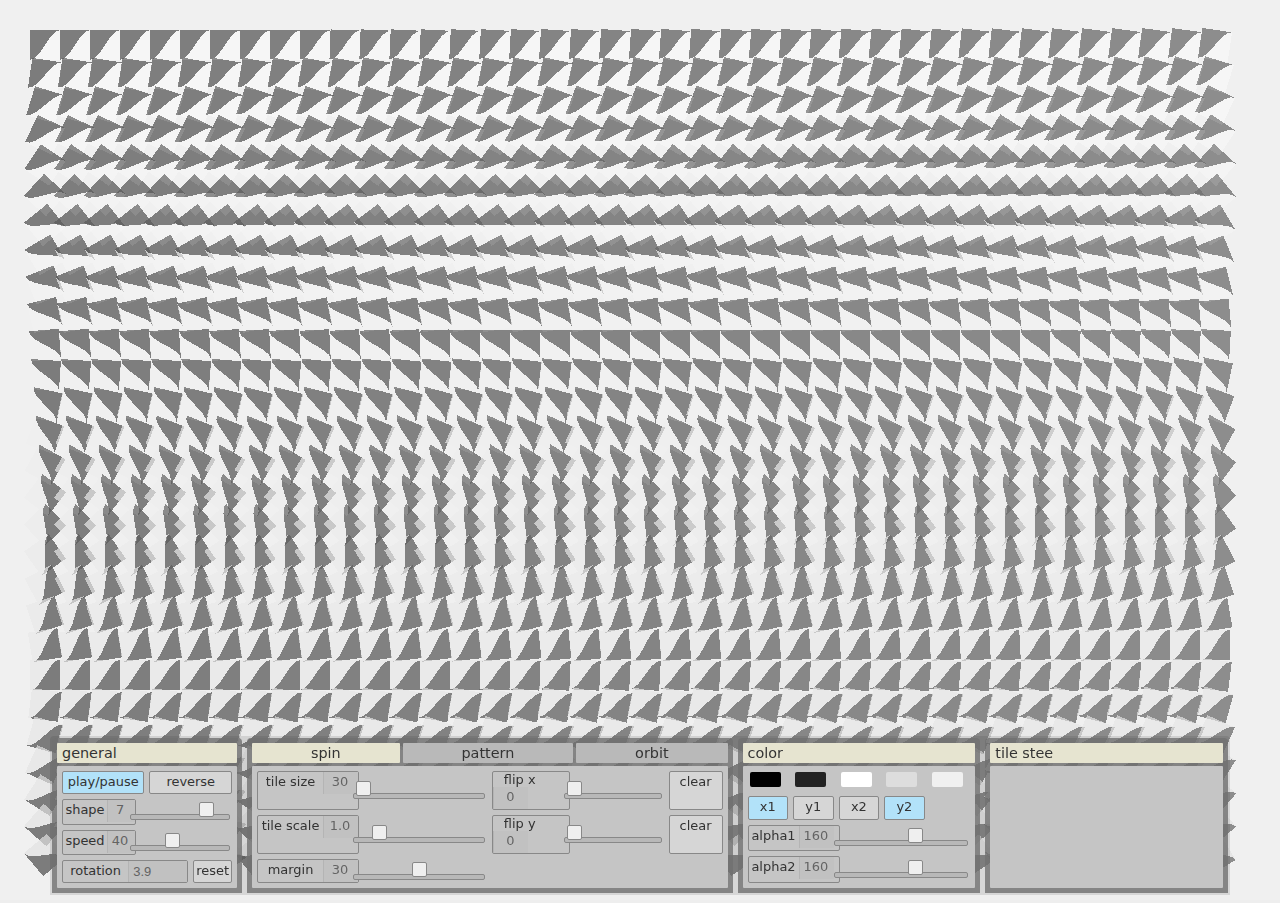
==== commit 4d496677: "add basic pattern mode" ====
--- a/web/index.html
+++ b/web/index.html
@@ -77,7 +77,17 @@
             <label for="margin"><div>margin</div><span></span></label>
             <input type="range" id="margin" min="0" max="60" step="1" oninput="updateSetting(this.id, this.value)" />
           </div>
-          <div class="patternMode"> not implemented yet</div>
+
+          <div class="slider left patternMode">
+            <label for="transitionSpeed"><div>transitionSpeed</div><span></span></label>
+            <input type="range" id="transitionSpeed" min=".01" max="1" step=".01" oninput="updateSetting(this.id, this.value)" />
+          </div>
+          <div class="slider right patternMode">
+            <label for="animationLength"><div>animationLength</div><span></span></label>
+            <input type="range" id="animationLength" min=".01" max="1" step=".01" oninput="updateSetting(this.id, this.value)" />
+          </div>
+          <div id="origin" class="button patternMode" onclick="nextPattern()">next</div>
+
           <div class="slider left orbitMode fourdig">
             <label for="bodies"><div>tiles</div><span></span></label>
             <input type="range" id="bodies" min="100" max="1990" step="10" oninput="updateSetting(this.id, this.value)" />
@@ -128,6 +138,7 @@
 
     <script src="lib/p5.min.js" type="text/javascript"></script>
     <script src="settings.js" type="text/javascript"></script>
+    <script src="patterns.js" type="text/javascript"></script>
     <script src="main.js" type="text/javascript"></script>
     <script src="input.js" type="text/javascript"></script>
   </body>
